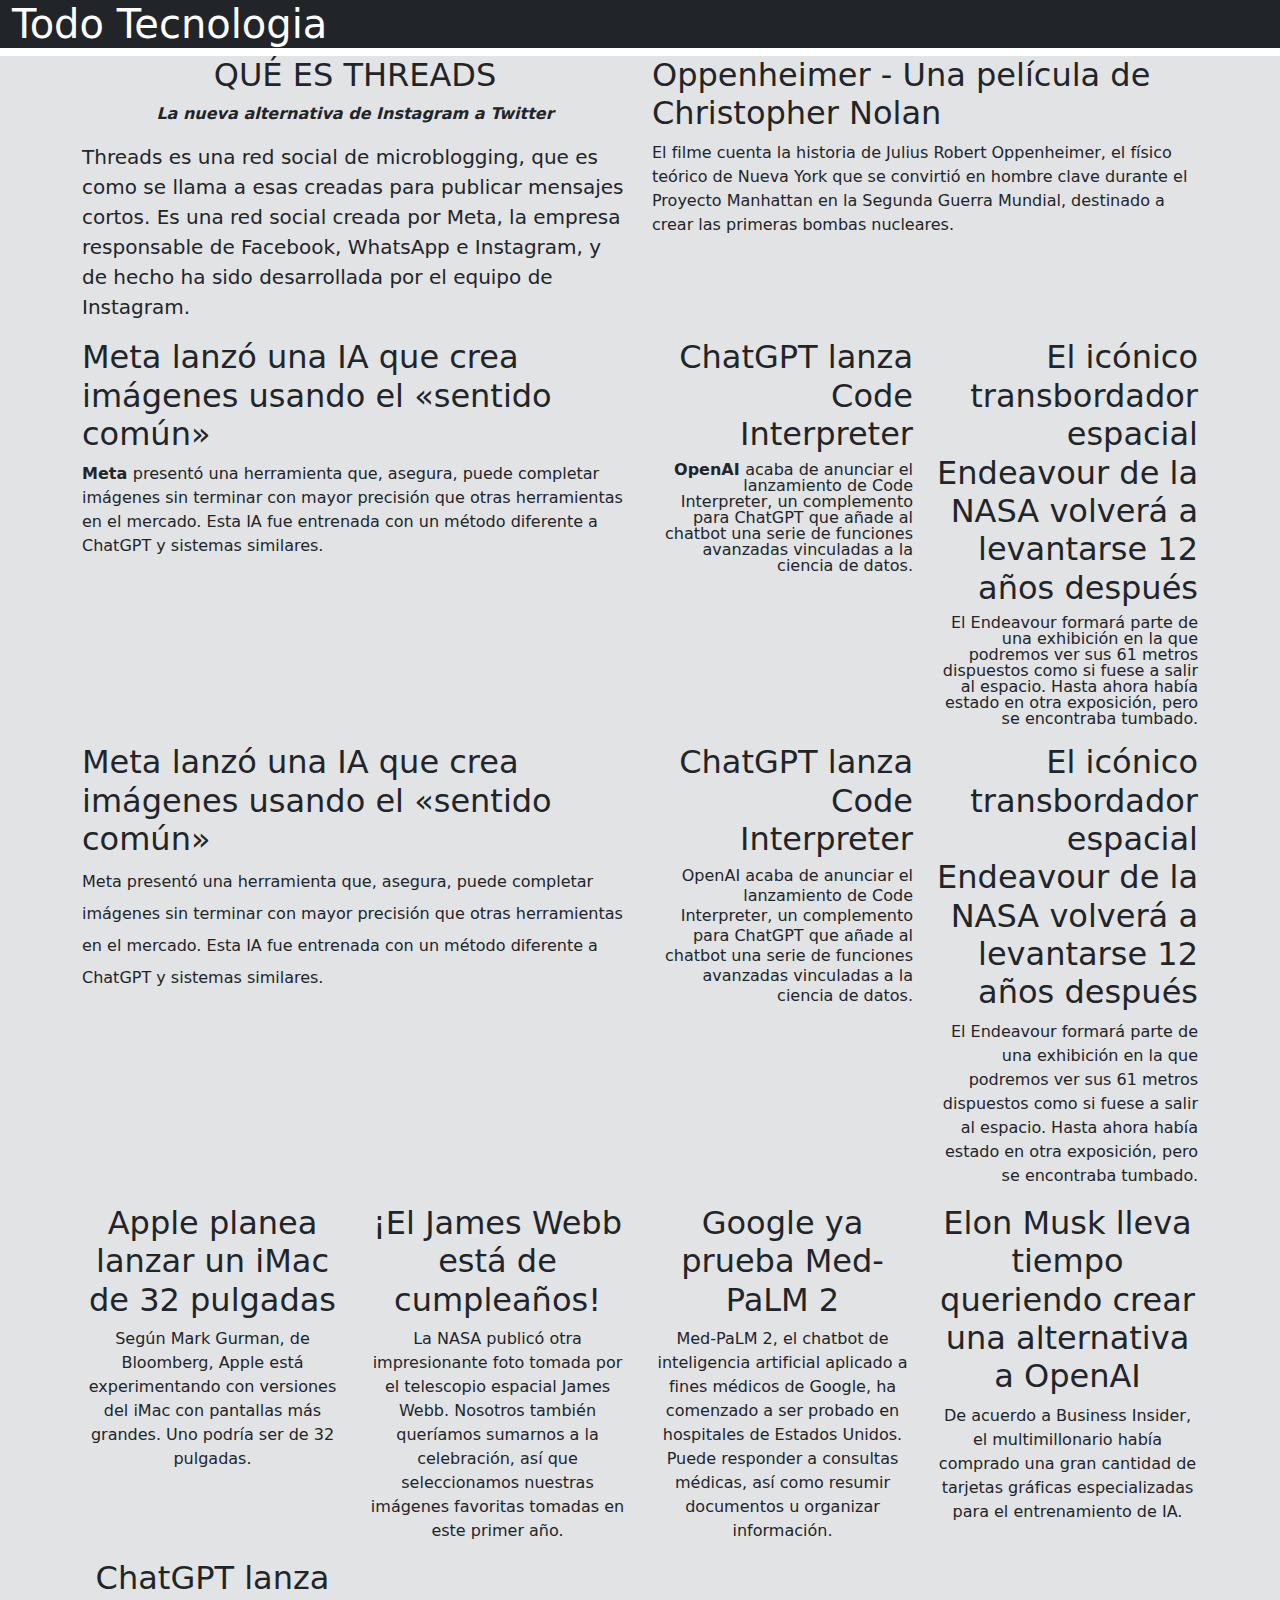
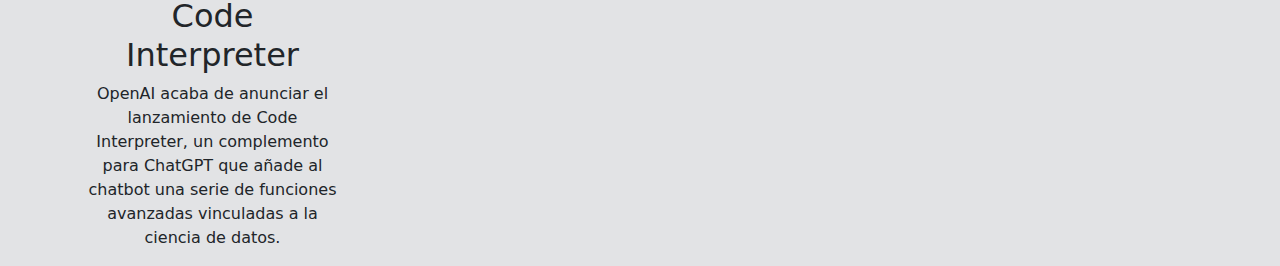
==== index.html @ 6b35cf4b "chore: Update CSS styles for MenuDia and todoHTMLCSS" ====
<!DOCTYPE html>
<html lang="es">
<head>
    <meta charset="UTF-8">
    <meta name="viewport" content="width=device-width, initial-scale=1.0">
    <title>Todo HTML&CSS</title>
    <link rel="stylesheet" href="./todoHTMLCSS/css/BootstrapCSS/bootstrap.min.css">
    <link rel="stylesheet" href="./todoHTMLCSS/css/estilos.css">
</head>
<body>
    <div class="container-fluid color text-bg-dark">
        <h1>Todo Tecnologia</h1>
    </div>
    <main class="bg-secondary-subtle">
        <!--NOTICIAS PRINCIPALES-->
        <article class="container">
            <div class="row">
                <div class="col-sm">
                    <h2 class="text-center text-uppercase">Qué es Threads</h2>
                    <p class="text-center fw-bold fs-6 fst-italic">La nueva alternativa de Instagram a Twitter</p>
                    <p class="fs-5">Threads es una red social de microblogging, que es como se llama a esas creadas para publicar mensajes cortos. Es una red social creada por Meta, la empresa responsable de Facebook, WhatsApp e Instagram, y de hecho ha sido desarrollada por el equipo de Instagram.</p>        
                </div>
                <div class="col">
                    <h2>Oppenheimer - Una película de Christopher Nolan</h2>
                    <p>El filme cuenta la historia de Julius Robert Oppenheimer, el físico teórico de Nueva York que se convirtió en hombre clave durante el Proyecto Manhattan en la Segunda Guerra Mundial, destinado a crear las primeras bombas nucleares.</p>        
                </div>
            </div>
        </article>
        <!--NOTICIAS PRINCIPALES-->
        <!--NOTICIAS SECUNDARIAS-->
        <article class="container">
            <div class="row">
                <div class="col-sm-6 ">
                    <h2>Meta lanzó una IA que crea imágenes usando el «sentido común»</h2>
                    <p><span class="fw-bold">Meta </span> presentó una herramienta que, asegura, puede completar imágenes sin terminar con mayor precisión que otras herramientas en el mercado. Esta IA fue entrenada con un método diferente a ChatGPT y sistemas similares.</p>        
                </div>
                <div class="col-sm-3 text-end">
                    <h2>ChatGPT lanza Code Interpreter</h2>
                    <p class="lh-1"><span class="fw-bold">OpenAI </span>acaba de anunciar el lanzamiento de Code Interpreter, un complemento para ChatGPT que añade al chatbot una serie de funciones avanzadas vinculadas a la ciencia de datos.</p>        
                </div>
                <div class="col-sm-3 text-end">
                    <h2>El icónico transbordador espacial Endeavour de la NASA volverá a levantarse 12 años después</h2>
                    <p class="lh-1">El Endeavour formará parte de una exhibición en la que podremos ver sus 61 metros dispuestos como si fuese a salir al espacio. Hasta ahora había estado en otra exposición, pero se encontraba tumbado.        
                </div>
          </div>
        </article>
        <!--NOTICIAS SECUNDARIAS-->
        <!--NOTICIAS SECUNDARIAS-->
        <article class="container">
            <div class="row">
                <div class="col-sm-4 col-md-6">
                    <h2>Meta lanzó una IA que crea imágenes usando el «sentido común»</h2>
                    <p class="lh-lg">Meta presentó una herramienta que, asegura, puede completar imágenes sin terminar con mayor precisión que otras herramientas en el mercado. Esta IA fue entrenada con un método diferente a ChatGPT y sistemas similares.</p>        
                </div>
                <div class="col-sm-4 col-md-3  text-end">
                    <h2>ChatGPT lanza Code Interpreter</h2>
                    <p class="lh-sm">OpenAI acaba de anunciar el lanzamiento de Code Interpreter, un complemento para ChatGPT que añade al chatbot una serie de funciones avanzadas vinculadas a la ciencia de datos.</p>        
                </div> 
                <div class="col-sm-4 col-md-3 text-end">
                    <h2>El icónico transbordador espacial Endeavour de la NASA volverá a levantarse 12 años después</h2>
                    <p>El Endeavour formará parte de una exhibición en la que podremos ver sus 61 metros dispuestos como si fuese a salir al espacio. Hasta ahora había estado en otra exposición, pero se encontraba tumbado.        
                </div>
          </div>
        </article>
        <!--NOTICIAS SECUNDARIAS-->
        <!--OTRAS NOTICIAS-->
        <article class="container">
            <div class="row row-cols-1 row-cols-sm-2 row-cols-md-4 text-center">
                <div class="col">
                    <h2>Apple planea lanzar un iMac de 32 pulgadas</h2>
                    <p>Según Mark Gurman, de Bloomberg, Apple está experimentando con versiones del iMac con pantallas más grandes. Uno podría ser de 32 pulgadas.</p>        
                </div>
                <div class="col">
                    <h2>¡El James Webb está de cumpleaños!</h2>
                    <p>La NASA publicó otra impresionante foto tomada por el telescopio espacial James Webb. Nosotros también queríamos sumarnos a la celebración, así que seleccionamos nuestras imágenes favoritas tomadas en este primer año.</p>
                </div>
                <div class="col">
                    <h2>Google ya prueba Med-PaLM 2</h2>
                    <p>Med-PaLM 2, el chatbot de inteligencia artificial aplicado a fines médicos de Google, ha comenzado a ser probado en hospitales de Estados Unidos. Puede responder a consultas médicas, así como resumir documentos u organizar información.</p>
                </div>
                <div class="col">
                    <h2>Elon Musk lleva tiempo queriendo crear una alternativa a OpenAI</h2>
                    <p>De acuerdo a Business Insider, el multimillonario había comprado una gran cantidad de tarjetas gráficas especializadas para el entrenamiento de IA.</p>
                </div>
                <div class="col">
                    <h2>ChatGPT lanza Code Interpreter</h2>
                    <p>OpenAI acaba de anunciar el lanzamiento de Code Interpreter, un complemento para ChatGPT que añade al chatbot una serie de funciones avanzadas vinculadas a la ciencia de datos.</p>
                </div>
            </div>
        </article>
        <!--OTRAS NOTICIAS-->
    </main>
    

    <script src="./todoHTMLCSS/js/BootstapJS/bootstrap.bundle.js"></script>
</body>
</html>
---- todoHTMLCSS/css/estilos.css ----
.mastermind{
    background-color: #FD0C49;
    color: white;
}

.mastermind80{
    background-color: #FD0C49;
    color: white;
    opacity: 0.8;
}

.mastermindgray80{
    background-color: gray;
    color: white;
    opacity: 0.8;
}
.mastermindgray60{
    background-color: gray;
    color: white;
    opacity: 0.6;
}

.mastermind60{
    background-color: #FD0C49;
    color: gray;
    opacity: 0.6;
}

.mastermind40{
    background-color: #FD0C49;
    color: black;
    opacity: 0.4;
}
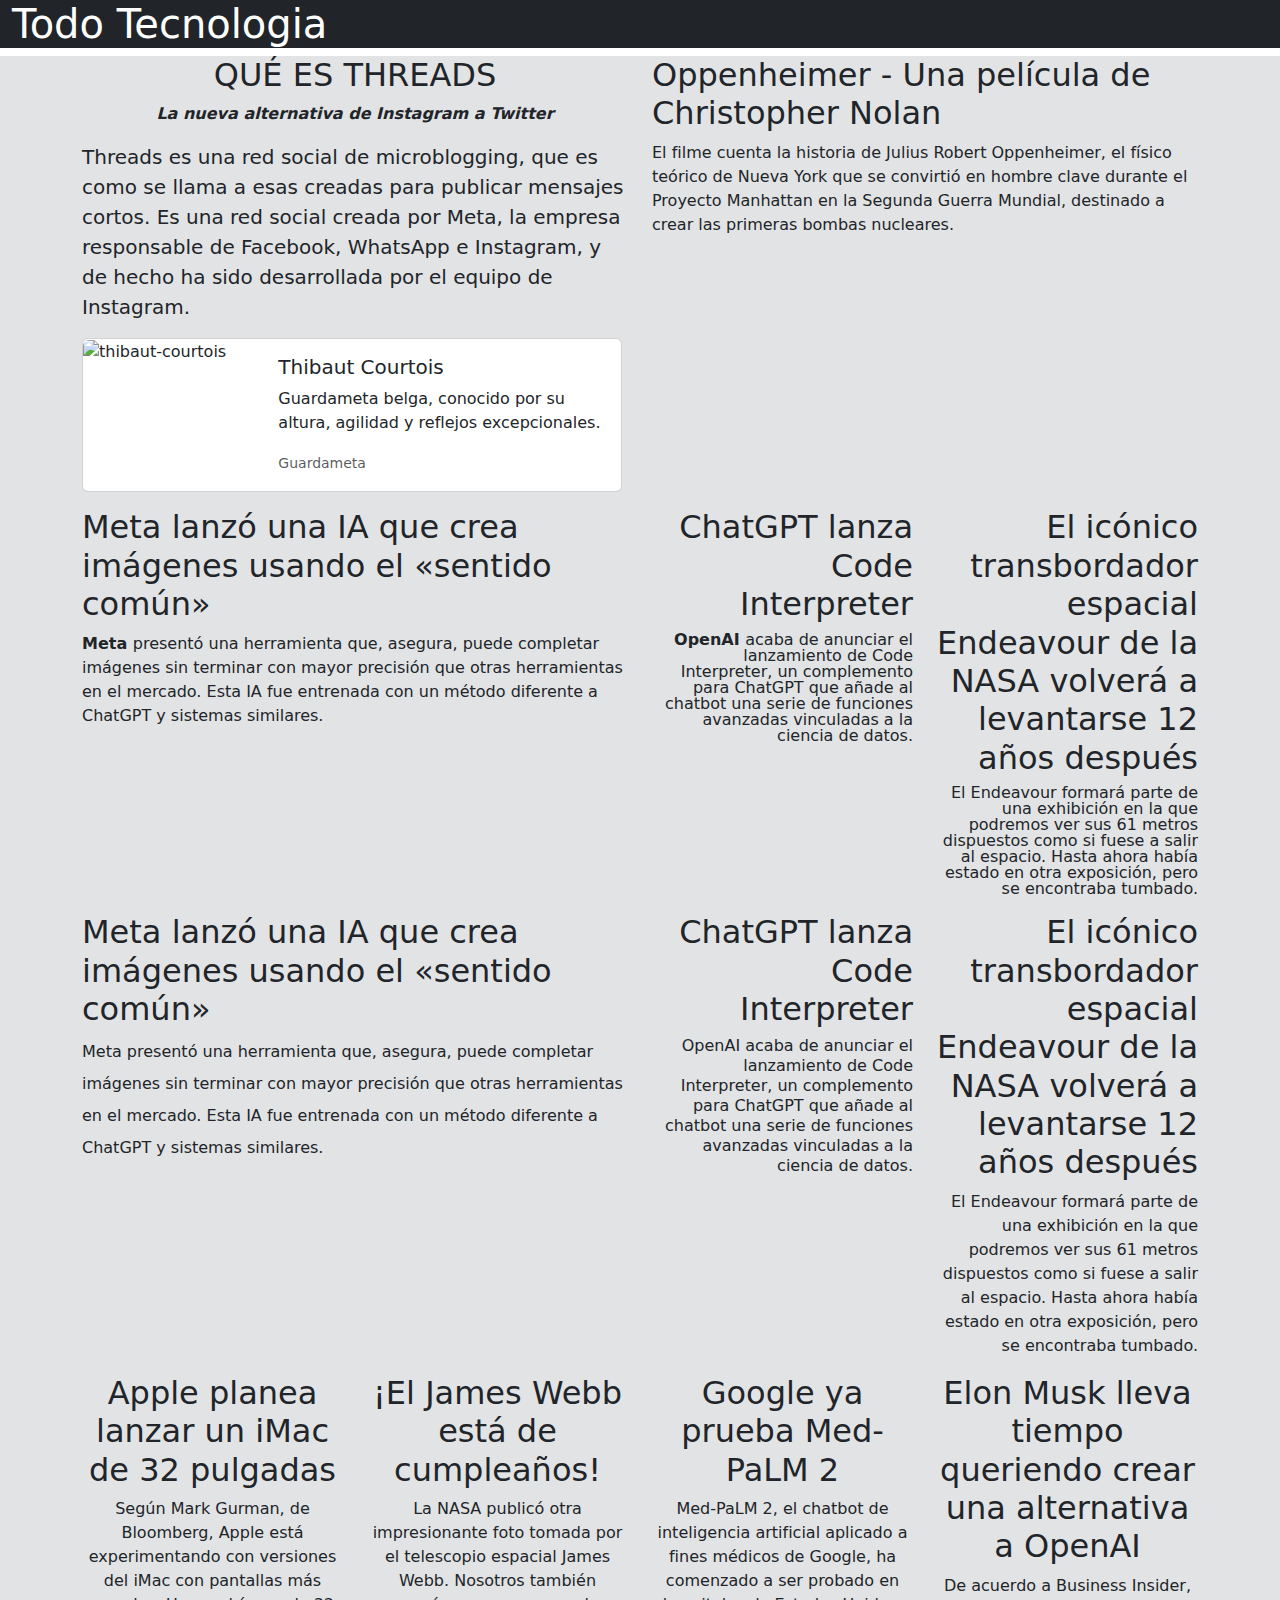
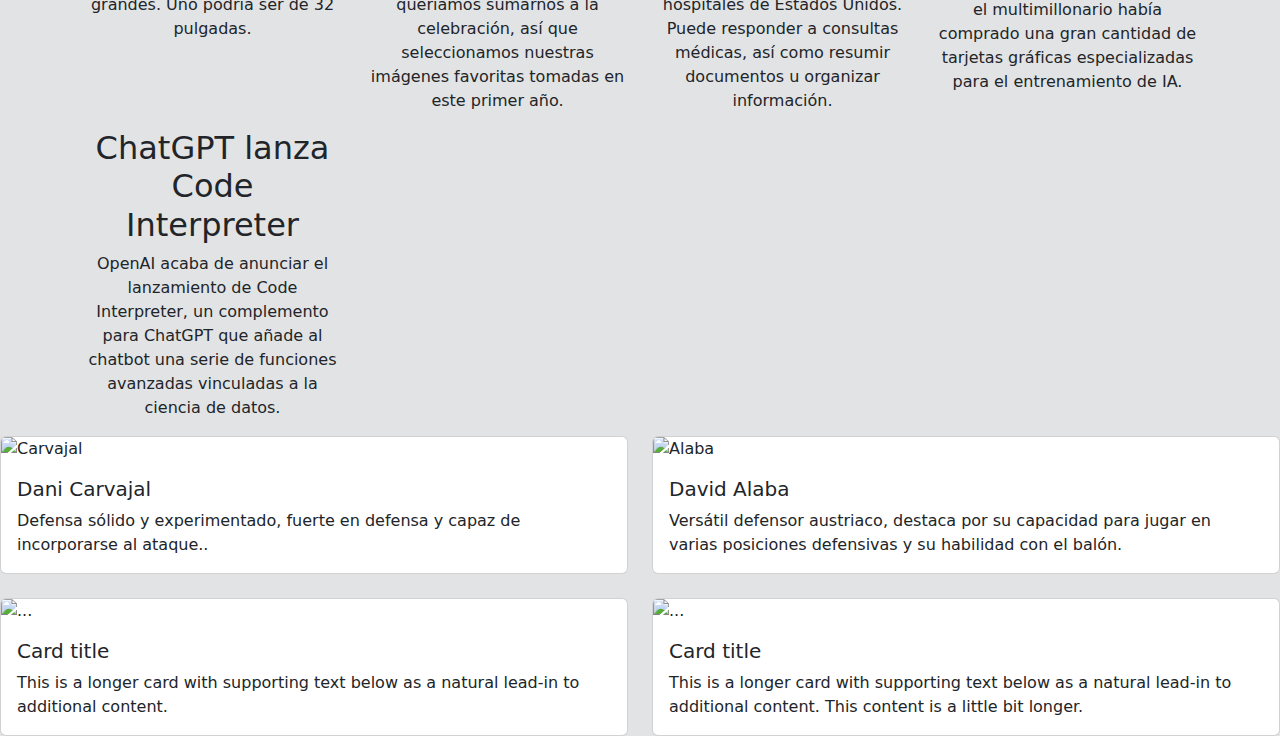
==== commit 7e627861: "feat: Add HTML structure to About Me page and update CSS styles for MenuDia and todoHTMLCSS" ====
--- a/index.html
+++ b/index.html
@@ -25,6 +25,20 @@
                     <p>El filme cuenta la historia de Julius Robert Oppenheimer, el físico teórico de Nueva York que se convirtió en hombre clave durante el Proyecto Manhattan en la Segunda Guerra Mundial, destinado a crear las primeras bombas nucleares.</p>        
                 </div>
             </div>
+            <div class="card mb-3" style="max-width: 540px;">
+                <div class="row g-0">
+                  <div class="col-md-4">
+                    <img src="https://publish-p47754-e237306.adobeaemcloud.com/content/dam/portals/realmadrid-com/es-es/sports/football/3kq9cckrnlogidldtdie2fkbl/players/thibaut-courtois/assets/550x650_COURTOIS_15.png" class="img-fluid rounded-start" alt="thibaut-courtois">
+                  </div>
+                  <div class="col-md-8">
+                    <div class="card-body">
+                      <h5 class="card-title">Thibaut Courtois</h5>
+                      <p class="card-text">Guardameta belga, conocido por su altura, agilidad y reflejos excepcionales.</p>
+                      <p class="card-text"><small class="text-body-secondary">Guardameta</small></p>
+                    </div>
+                  </div>
+                </div>
+              </div>
         </article>
         <!--NOTICIAS PRINCIPALES-->
         <!--NOTICIAS SECUNDARIAS-->
@@ -40,8 +54,9 @@
                 </div>
                 <div class="col-sm-3 text-end">
                     <h2>El icónico transbordador espacial Endeavour de la NASA volverá a levantarse 12 años después</h2>
-                    <p class="lh-1">El Endeavour formará parte de una exhibición en la que podremos ver sus 61 metros dispuestos como si fuese a salir al espacio. Hasta ahora había estado en otra exposición, pero se encontraba tumbado.        
+                    <p class="lh-1">El Endeavour formará parte de una exhibición en la que podremos ver sus 61 metros dispuestos como si fuese a salir al espacio. Hasta ahora había estado en otra exposición, pero se encontraba tumbado.</p>        
                 </div>
+
           </div>
         </article>
         <!--NOTICIAS SECUNDARIAS-->
@@ -58,7 +73,7 @@
                 </div> 
                 <div class="col-sm-4 col-md-3 text-end">
                     <h2>El icónico transbordador espacial Endeavour de la NASA volverá a levantarse 12 años después</h2>
-                    <p>El Endeavour formará parte de una exhibición en la que podremos ver sus 61 metros dispuestos como si fuese a salir al espacio. Hasta ahora había estado en otra exposición, pero se encontraba tumbado.        
+                    <p>El Endeavour formará parte de una exhibición en la que podremos ver sus 61 metros dispuestos como si fuese a salir al espacio. Hasta ahora había estado en otra exposición, pero se encontraba tumbado.  </p>      
                 </div>
           </div>
         </article>
@@ -88,6 +103,44 @@
                 </div>
             </div>
         </article>
+        <div class="row row-cols-1 row-cols-md-2 g-4">
+            <div class="col">
+              <div class="card">
+                <img src="https://publish-p47754-e237306.adobeaemcloud.com/adobe/dynamicmedia/deliver/dm-aid--2635f417-1ec2-477c-88a5-8f9721794b08/_50x650_CARVAJAL_15.app.png?preferwebp=true&width=420" class="card-img-top w-25 h-100" alt="Carvajal">
+                <div class="card-body">
+                  <h5 class="card-title">Dani Carvajal</h5>
+                  <p class="card-text">Defensa sólido y experimentado, fuerte en defensa y capaz de incorporarse al ataque..</p>
+                </div>
+              </div>
+            </div>
+            <div class="col">
+              <div class="card">
+                <img src="https://publish-p47754-e237306.adobeaemcloud.com/content/dam/portals/realmadrid-com/es-es/sports/football/3kq9cckrnlogidldtdie2fkbl/players/david-alaba/assets/550x650_ALABA_15.png" class="card-img-top w-25" alt="Alaba">
+                <div class="card-body">
+                  <h5 class="card-title">David Alaba</h5>
+                  <p class="card-text">Versátil defensor austriaco, destaca por su capacidad para jugar en varias posiciones defensivas y su habilidad con el balón.</p>
+                </div>
+              </div>
+            </div>
+            <div class="col">
+              <div class="card">
+                <img src="..." class="card-img-top" alt="...">
+                <div class="card-body">
+                  <h5 class="card-title">Card title</h5>
+                  <p class="card-text">This is a longer card with supporting text below as a natural lead-in to additional content.</p>
+                </div>
+              </div>
+            </div>
+            <div class="col">
+              <div class="card">
+                <img src="..." class="card-img-top" alt="...">
+                <div class="card-body">
+                  <h5 class="card-title">Card title</h5>
+                  <p class="card-text">This is a longer card with supporting text below as a natural lead-in to additional content. This content is a little bit longer.</p>
+                </div>
+              </div>
+            </div>
+          </div>
         <!--OTRAS NOTICIAS-->
     </main>
     
--- a/todoHTMLCSS/css/estilos.css
+++ b/todoHTMLCSS/css/estilos.css
@@ -1,33 +1,3 @@
-.mastermind{
-    background-color: #FD0C49;
-    color: white;
-}
-
-.mastermind80{
-    background-color: #FD0C49;
-    color: white;
-    opacity: 0.8;
-}
-
-.mastermindgray80{
-    background-color: gray;
-    color: white;
-    opacity: 0.8;
-}
-.mastermindgray60{
-    background-color: gray;
-    color: white;
-    opacity: 0.6;
-}
-
-.mastermind60{
-    background-color: #FD0C49;
-    color: gray;
-    opacity: 0.6;
-}
-
-.mastermind40{
-    background-color: #FD0C49;
-    color: black;
-    opacity: 0.4;
+.pequeno{
+    font-size: .8em;
 }